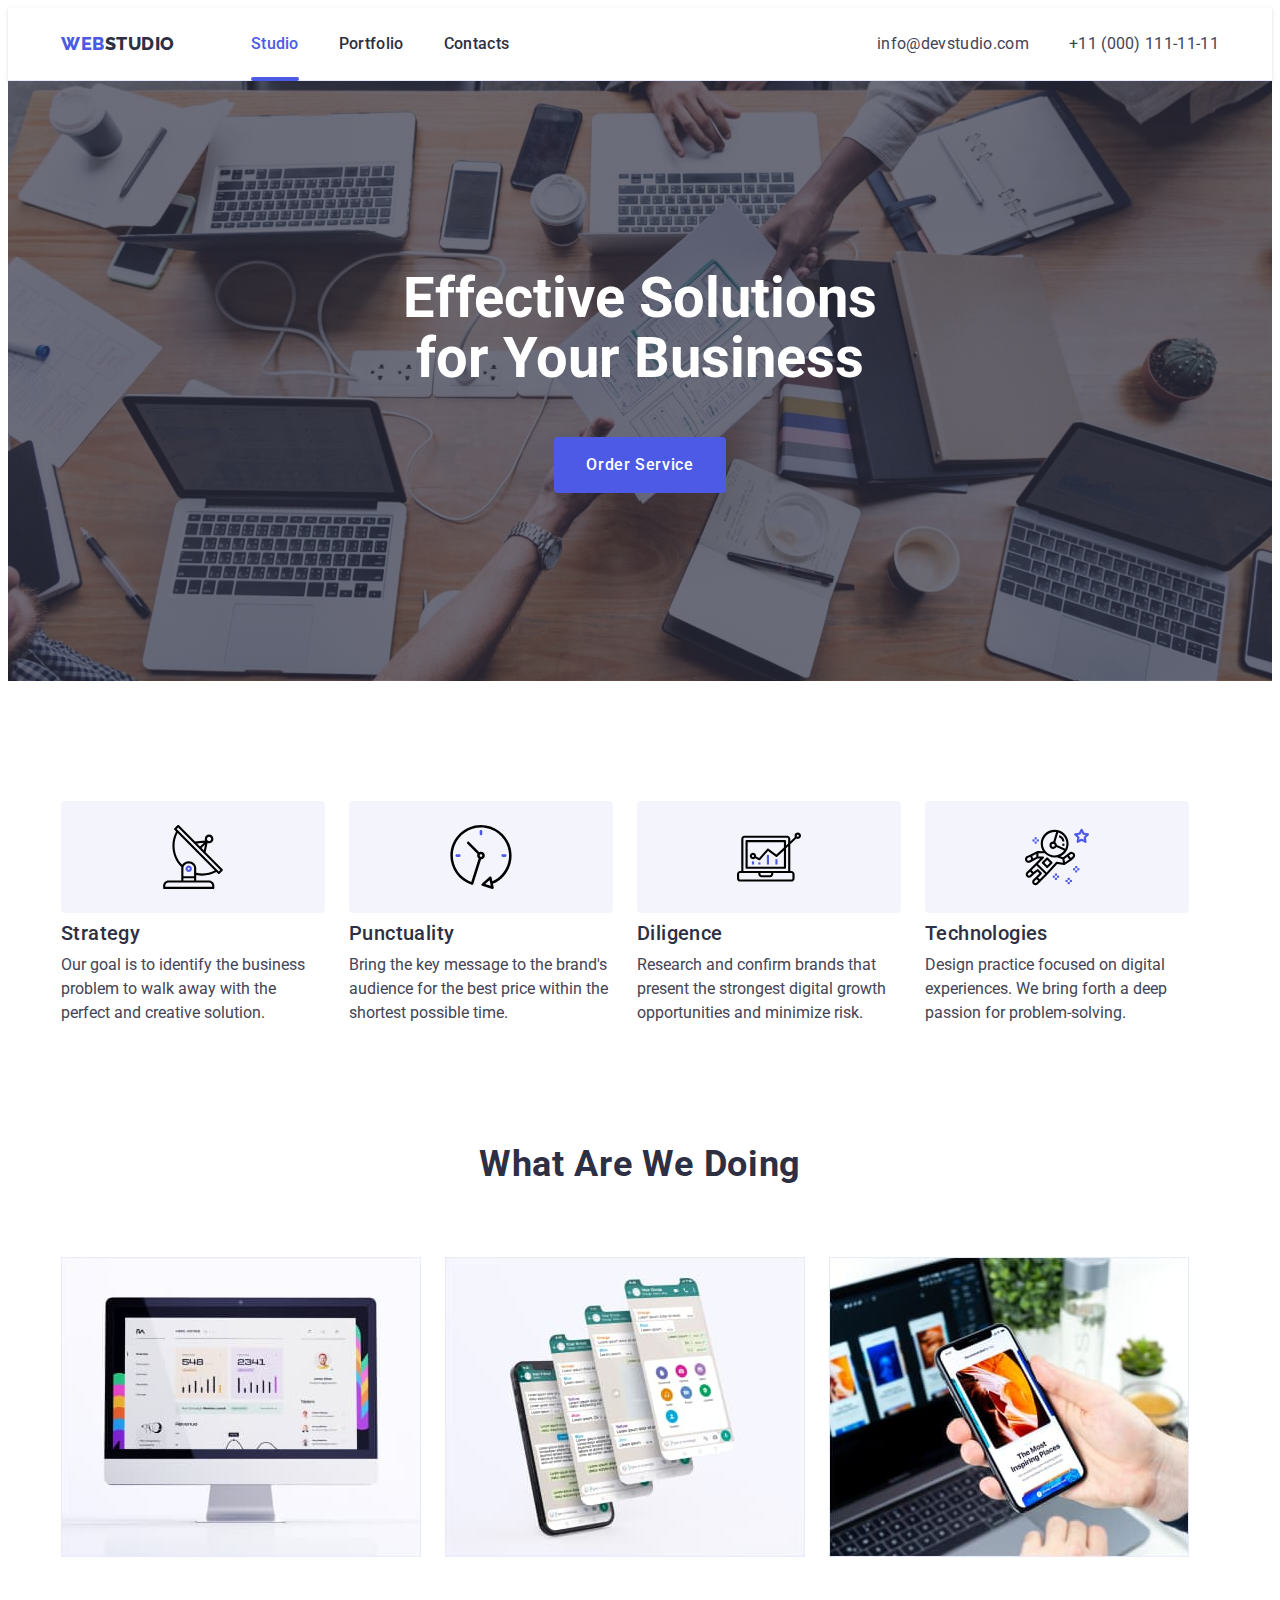
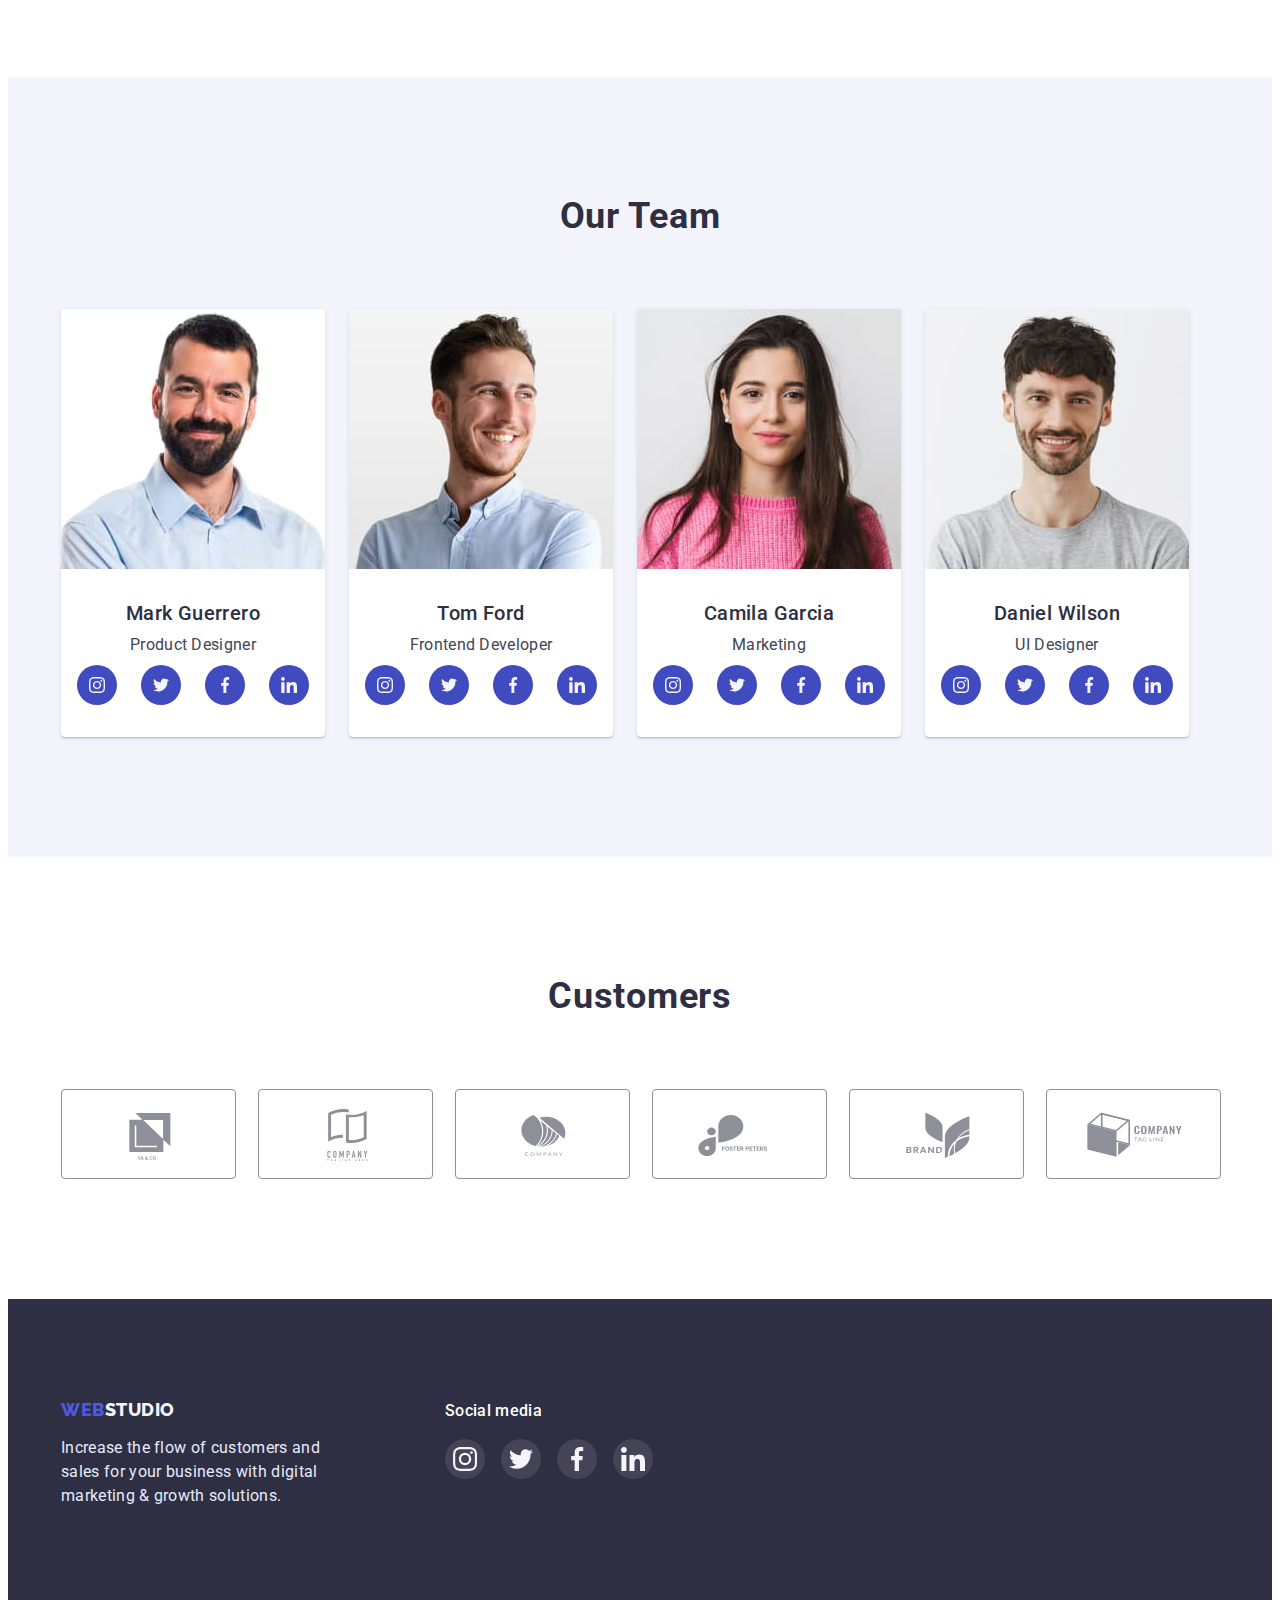
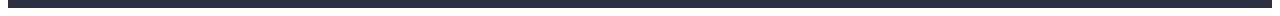
==== index.html @ 76c70bcf "Add files via upload" ====
<!DOCTYPE html>
<html lang="en">
  <head>
    <meta charset="UTF-8" />
    <meta http-equiv="X-UA-Compatible" content="IE=edge" />
    <meta name="viewport" content="width=device-width, initial-scale=1.0" />

    <!-- fonts -->

    <link href="https://fonts.googleapis.com" rel="preconnect" />
    <link href="https://fonts.gstatic.com" rel="preconnect" crossorigin />
    <link
      href="https://fonts.googleapis.com/css2?family=Raleway:wght@800&family=Roboto:wght@400;500;700;900&display=swap"
      rel="stylesheet"
    />

    <!-- reset -->

    <link
      href="https://cdnjs.cloudflare.com/ajax/libs/modern-normalize/1.1.0/modern-normalize.min.css"
      rel="stylesheet"
      integrity="sha512-wpPYUAdjBVSE4KJnH1VR1HeZfpl1ub8YT/NKx4PuQ5NmX2tKuGu6U/JRp5y+Y8XG2tV+wKQpNHVUX03MfMFn9Q=="
      crossorigin="anonymous"
      referrerpolicy="no-referrer"
    />

    <!-- styles -->

    <link href="./css/styles.css" rel="stylesheet" />
    <title>Webstudio</title>
  </head>

  <body>
    <header class="header">
      <div class="container">
        <!-- navigation -->
        <nav class="header-nav">
          <a class="logo link" href="./index.html"
            ><span class="logo-item">Web</span>Studio</a
          >
          <ul class="header-menu list">
            <li class="header-item">
              <a class="nav-link current link" href="./index.html">Studio</a>
            </li>
            <li class="header-item">
              <a class="nav-link link" href="./portfolio.html">Portfolio</a>
            </li>
            <li class="header-item">
              <a class="nav-link link" href="./portfolio.html">Contacts</a>
            </li>
          </ul>
        </nav>

        <!-- contacts -->
        <address>
          <ul class="header-address list">
            <li class="header-item">
              <a class="header-contacts link" href="mailto:info@devstudio.com"
                >info@devstudio.com</a
              >
            </li>
            <li class="header-item">
              <a class="header-contacts link" href="tel:+110001111111"
                >+11 (000) 111-11-11</a
              >
            </li>
          </ul>
        </address>
      </div>
    </header>

    <main>
      <!-- hero -->

      <section class="section hero">
        <div class="container">
          <h1 class="hero-title">Effective Solutions for Your Business</h1>
          <button class="hero-button" data-modal-open type="button">
            Order Service
          </button>
        </div>
      </section>

      <!-- advantages -->

      <section class="section">
        <div class="container">
          <h2 class="visually-hidden">advantages</h2>
          <ul class="list">
            <li class="column">
              <div class="adv-icon-box">
                <svg class="adv-icon">
                  <use href="./images/icons.svg#icon-antenna"></use>
                </svg>
              </div>
              <h3 class="section-subtitle">Strategy</h3>
              <p class="section-description">
                Our goal is to identify the business problem to walk away with
                the perfect and creative solution.
              </p>
            </li>
            <li class="column">
              <div class="adv-icon-box">
                <svg class="adv-icon">
                  <use href="./images/icons.svg#icon-clock"></use>
                </svg>
              </div>
              <h3 class="section-subtitle">Punctuality</h3>
              <p class="section-description">
                Bring the key message to the brand's audience for the best price
                within the shortest possible time.
              </p>
            </li>
            <li class="column">
              <div class="adv-icon-box">
                <svg class="adv-icon">
                  <use href="./images/icons.svg#icon-diagram"></use>
                </svg>
              </div>
              <h3 class="section-subtitle">Diligence</h3>
              <p class="section-description">
                Research and confirm brands that present the strongest digital
                growth opportunities and minimize risk.
              </p>
            </li>
            <li class="column">
              <div class="adv-icon-box">
                <svg class="adv-icon">
                  <use href="./images/icons.svg#icon-astronaut"></use>
                </svg>
              </div>
              <h3 class="section-subtitle">Technologies</h3>
              <p class="section-description">
                Design practice focused on digital experiences. We bring forth a
                deep passion for problem-solving.
              </p>
            </li>
          </ul>
        </div>
      </section>

      <!-- doing -->

      <section class="section">
        <div class="container">
          <h2 class="section-title">What are we doing</h2>
          <ul class="do-list list">
            <li>
              <img
                class="doing-images"
                src="./images/img1.jpg"
                alt="imac"
                width="360"
                height="300"
              />
            </li>
            <li>
              <img
                class="doing-images"
                src="./images/img2.jpg"
                alt="handy"
                width="360"
                height="300"
              />
            </li>
            <li>
              <img
                class="doing-images"
                src="./images/img3.jpg"
                alt="hand with handy"
                width="360"
                height="300"
              />
            </li>
          </ul>
        </div>
      </section>

      <!-- team -->

      <section class="section team">
        <div class="container team">
          <h2 class="section-title">Our Team</h2>
          <ul class="list">
            <li class="team-cards">
              <img
                src="./images/mark-guerrero.jpg"
                alt="Mark Guerrero"
                width="264"
                height="260"
              />
              <h3 class="section-subtitle">Mark Guerrero</h3>
              <p class="section-description">Product Designer</p>
              <ul class="socials-list">
                <li class="socials-item">
                  <a class="socials-link" href="#">
                    <svg class="socials-icon">
                      <use href="./images/icons.svg#icon-instagram"></use>
                    </svg>
                  </a>
                </li>
                <li class="socials-item">
                  <a class="socials-link" href="#">
                    <svg class="socials-icon">
                      <use href="./images/icons.svg#icon-twitter"></use>
                    </svg>
                  </a>
                </li>
                <li class="socials-item">
                  <a class="socials-link" href="#">
                    <svg class="socials-icon">
                      <use href="./images/icons.svg#icon-facebook"></use>
                    </svg>
                  </a>
                </li>
                <li class="socials-item">
                  <a class="socials-link" href="#">
                    <svg class="socials-icon">
                      <use href="./images/icons.svg#icon-linkedin"></use>
                    </svg>
                  </a>
                </li>
              </ul>
            </li>
            <li class="team-cards">
              <img
                src="./images/tom-ford.jpg"
                alt="Tom Ford"
                width="264"
                height="260"
              />
              <h3 class="section-subtitle">Tom Ford</h3>
              <p class="section-description">Frontend Developer</p>
              <ul class="socials-list">
                <li class="socials-item">
                  <a class="socials-link" href="#">
                    <svg class="socials-icon">
                      <use href="./images/icons.svg#icon-instagram"></use>
                    </svg>
                  </a>
                </li>
                <li class="socials-item">
                  <a class="socials-link" href="#">
                    <svg class="socials-icon">
                      <use href="./images/icons.svg#icon-twitter"></use>
                    </svg>
                  </a>
                </li>
                <li class="socials-item">
                  <a class="socials-link" href="#">
                    <svg class="socials-icon">
                      <use href="./images/icons.svg#icon-facebook"></use>
                    </svg>
                  </a>
                </li>
                <li class="socials-item">
                  <a class="socials-link" href="#">
                    <svg class="socials-icon">
                      <use href="./images/icons.svg#icon-linkedin"></use>
                    </svg>
                  </a>
                </li>
              </ul>
            </li>
            <li class="team-cards">
              <img
                src="./images/camila-garcia.jpg"
                alt="Camila Garcia"
                width="264"
                height="260"
              />
              <h3 class="section-subtitle">Camila Garcia</h3>
              <p class="section-description">Marketing</p>
              <ul class="socials-list">
                <li class="socials-item">
                  <a class="socials-link" href="#">
                    <svg class="socials-icon">
                      <use href="./images/icons.svg#icon-instagram"></use>
                    </svg>
                  </a>
                </li>
                <li class="socials-item">
                  <a class="socials-link" href="#">
                    <svg class="socials-icon">
                      <use href="./images/icons.svg#icon-twitter"></use>
                    </svg>
                  </a>
                </li>
                <li class="socials-item">
                  <a class="socials-link" href="#">
                    <svg class="socials-icon">
                      <use href="./images/icons.svg#icon-facebook"></use>
                    </svg>
                  </a>
                </li>
                <li class="socials-item">
                  <a class="socials-link" href="#">
                    <svg class="socials-icon">
                      <use href="./images/icons.svg#icon-linkedin"></use>
                    </svg>
                  </a>
                </li>
              </ul>
            </li>
            <li class="team-cards">
              <img
                src="./images/daniel-wilson.jpg"
                alt="Daniel Wilson"
                width="264"
                height="260"
              />
              <h3 class="section-subtitle">Daniel Wilson</h3>
              <p class="section-description">UI Designer</p>
              <ul class="socials-list">
                <li class="socials-item">
                  <a class="socials-link" href="#">
                    <svg class="socials-icon">
                      <use href="./images/icons.svg#icon-instagram"></use>
                    </svg>
                  </a>
                </li>
                <li class="socials-item">
                  <a class="socials-link" href="#">
                    <svg class="socials-icon">
                      <use href="./images/icons.svg#icon-twitter"></use>
                    </svg>
                  </a>
                </li>
                <li class="socials-item">
                  <a class="socials-link" href="#">
                    <svg class="socials-icon">
                      <use href="./images/icons.svg#icon-facebook"></use>
                    </svg>
                  </a>
                </li>
                <li class="socials-item">
                  <a class="socials-link" href="#">
                    <svg class="socials-icon">
                      <use href="./images/icons.svg#icon-linkedin"></use>
                    </svg>
                  </a>
                </li>
              </ul>
            </li>
          </ul>
        </div>
      </section>

      <!-- clients -->

      <section class="section">
        <div class="container">
          <h2 class="section-title">Customers</h2>
          <ul class="clients-list list">
            <li class="clients-item">
              <a class="clients-link" href="#">
                <svg class="clients-icon">
                  <use href="./images/icons.svg#icon-Logo1"></use>
                </svg>
              </a>
            </li>
            <li class="clients-item">
              <a class="clients-link" href="#">
                <svg class="clients-icon">
                  <use href="./images/icons.svg#icon-Logo2"></use>
                </svg>
              </a>
            </li>
            <li class="clients-item">
              <a class="clients-link" href="#">
                <svg class="clients-icon">
                  <use href="./images/icons.svg#icon-Logo3"></use>
                </svg>
              </a>
            </li>
            <li class="clients-item">
              <a class="clients-link" href="#">
                <svg class="clients-icon">
                  <use href="./images/icons.svg#icon-Logo4"></use>
                </svg>
              </a>
            </li>
            <li class="clients-item">
              <a class="clients-link" href="#">
                <svg class="clients-icon">
                  <use href="./images/icons.svg#icon-Logo5"></use>
                </svg>
              </a>
            </li>
            <li class="clients-item">
              <a class="clients-link" href="#">
                <svg class="clients-icon">
                  <use href="./images/icons.svg#icon-Logo6"></use>
                </svg>
              </a>
            </li>
          </ul>
        </div>
      </section>
    </main>

    <!-- footer -->

    <footer class="footer">
      <div class="container">
        <ul class="list socials-footer">
          <li>
            <a class="footer-logo link" href="./index.html"
              ><span class="logo-item">Web</span>Studio</a
            >
            <p class="footer-text">
              Increase the flow of customers and sales for your business with
              digital marketing &#38; growth solutions.
            </p>
          </li>
          <li>
            <h3 class="footer-socials-title">Social media</h3>
            <ul class="footer-socials-list">
              <li class="socials-item">
                <a class="footer-socials-link" href="#">
                  <svg class="footer-socials-icon">
                    <use href="./images/icons.svg#icon-instagram"></use>
                  </svg>
                </a>
              </li>
              <li class="socials-item">
                <a class="footer-socials-link" href="#">
                  <svg class="footer-socials-icon">
                    <use href="./images/icons.svg#icon-twitter"></use>
                  </svg>
                </a>
              </li>
              <li class="socials-item">
                <a class="footer-socials-link" href="#">
                  <svg class="footer-socials-icon">
                    <use href="./images/icons.svg#icon-facebook"></use>
                  </svg>
                </a>
              </li>
              <li class="socials-item">
                <a class="footer-socials-link" href="#">
                  <svg class="footer-socials-icon">
                    <use href="./images/icons.svg#icon-linkedin"></use>
                  </svg>
                </a>
              </li>
            </ul>
          </li>
        </ul>
      </div>
    </footer>

    <!-- modal -->
    <div class="backdrop is-hidden" data-modal>
      <div class="modal">
        <button class="modal-close" data-modal-close type="button">
          <svg height="8" width="8">
            <use href="./images/icons.svg#icon-close"></use>
          </svg>
        </button>
      </div>
    </div>

    <script src="./js/modal.js"></script>
  </body>
</html>
---- css/styles.css ----
:root {
  --color-brand: #4d5ae5;
  --color-pressed: #404bbf;
  --color-primary: #2e2f42;
  --color-success: #31d0aa;
  --color-bodytext: #434455;
  --color-helpertext: #8e8f99;
  --color-accent: #e7e9fc;
  --color-lightmode: #f4f4fd;
  --color-body-bckg: #ffffff;
  --main-font: "Roboto";
  --secondary-font: "Raleway";
}

body {
  font-family: var(--main-font);
  font-size: 16px;
  line-height: 1.5;
  color: var(--color-bodytext);
  background-color: var(--color-body-bckg);
}

p,
h1,
h2,
h3,
h4,
h5,
h6 {
  margin-top: 0px;
}

img {
  display: block;
  height: auto;
  max-width: 100%;
}

.list {
  list-style-type: none;
  margin-top: 0;
  margin-bottom: 0;
  padding: 0;
}

.link {
  text-decoration: none;
}

/* components */

.container {
  width: 100%;
  max-width: 1158px;
  margin: 0 auto;
  padding: 0 15px;
}

/* utils */

.visually-hidden {
  position: absolute;
  width: 1px;
  height: 1px;
  margin: -1px;
  border: 0;
  padding: 0;

  white-space: nowrap;
  clip-path: inset(100%);
  clip: rect(0 0 0 0);
  overflow: hidden;
}

/* section */

.section {
  padding-top: 120px;
  padding-bottom: 120px;
}

.section:nth-of-type(3) {
  padding-top: 0px;
}

.section-title {
  text-align: center;
  font-size: 36px;
  line-height: 1.11;
  letter-spacing: 0.02em;
  text-transform: capitalize;
  color: var(--color-primary);
  margin-bottom: 72px;
}

.section-subtitle {
  text-align: center;
  font-weight: 500;
  font-size: 20px;
  line-height: 1.2;
  letter-spacing: 0.02em;
  color: var(--color-primary);
  margin-bottom: 8px;
}

.section-description {
  text-align: center;
  letter-spacing: 0.02em;
  margin-bottom: 0;
}

.section .list {
  display: flex;
  row-gap: 48px;
  column-gap: 24px;
}

/* header */

.logo {
  font-family: var(--secondary-font);
  font-weight: 800;
  font-size: 18px;
  line-height: 1.17;
  letter-spacing: 0.03em;
  text-transform: uppercase;
  color: var(--color-primary);
  margin-right: 76px;
  display: block;
}

.logo-item {
  color: var(--color-brand);
}
.header {
  border-bottom: 1px solid #e7e9fc;
  padding-top: 24px;
  padding-bottom: 24px;
  box-shadow: 0px 2px 1px rgba(46, 47, 66, 0.08),
    0px 1px 1px rgba(46, 47, 66, 0.16), 0px 1px 6px rgba(46, 47, 66, 0.08);
}

.header .container {
  display: flex;
  align-items: center;
}

.header-item {
  margin-right: 40px;
}
.header-item:last-child {
  margin-right: 0;
}
.header-item:first-child {
  margin-left: 0;
}

/* navigation */

.header-nav {
  display: flex;
  align-items: center;
  flex-grow: 1;
}

.header-menu {
  display: flex;
  margin-bottom: 0;
}

.nav-link {
  position: relative;
  display: flex;
  color: var(--color-primary);
  font-weight: 500;
  letter-spacing: 0.02em;
  transition-property: color;
  transition-duration: 250ms;
  transition-timing-function: cubic-bezier(0.4, 0, 0.2, 1);
}

.nav-link.current {
  color: var(--color-brand);
}

.nav-link.current::after {
  position: absolute;
  width: 100%;
  height: 4px;
  content: " ";
  background-color: currentColor;
  border-radius: 2px;
  bottom: -104%;
  left: 0;
}

.nav-link:hover {
  color: var(--color-pressed);
}

/* contacts */

.header-address {
  display: flex;
  margin-bottom: 0;
}

.header-contacts {
  font-style: normal;
  color: var(--color-bodytext);
  letter-spacing: 0.02em;
  transition-property: color;
  transition-duration: 250ms;
  transition-timing-function: cubic-bezier(0.4, 0, 0.2, 1);
}

.header-contacts:hover {
  color: var(--color-pressed);
}

/* hero */

.hero .container {
  text-align: center;
}

.hero {
  background-color: var(--color-primary);
  padding-top: 188px;
  padding-bottom: 188px;
  text-align: center;
  background-image: linear-gradient(
      rgba(46, 47, 66, 0.7),
      rgba(46, 47, 66, 0.7)
    ),
    url(../images/hero-bg.jpg);
  background-repeat: no-repeat;
  background-position: center;
  object-fit: contain;
  max-width: 1440px;
  margin: 0 auto;
}

.hero-title {
  max-width: 494px;
  display: block;
  font-size: 56px;
  line-height: 1.07;
  letter-spacing: normal;
  color: var(--color-body-bckg);
  margin-bottom: 48px;
  text-align: center;
  margin-left: auto;
  margin-right: auto;
}

.hero-button {
  display: inline-block;
  font-family: inherit;
  font-weight: 500;
  font-size: 16px;
  line-height: 1.5;
  letter-spacing: 0.04em;
  background: var(--color-brand);
  color: var(--color-body-bckg);
  box-shadow: 0px 4px 4px var(--box-shadow-color);
  border: 0;
  border-color: transparent;
  border-radius: 4px;
  padding: 16px 32px;
  text-align: center;
  cursor: pointer;
  transition-property: background-color;
  transition-duration: 250ms;
  transition-timing-function: cubic-bezier(0.4, 0, 0.2, 1);
}

.hero-button:hover,
.hero-button:focus {
  background: var(--color-pressed);
}

/* advantages */

.adv-icon-box {
  display: flex;
  align-items: center;
  justify-content: center;
  width: 264px;
  height: 112px;
  border-radius: 4px;
  background-color: var(--color-lightmode);
  margin-bottom: 8px;
}

.adv-icon {
  width: 64px;
  height: 64px;
}

.column {
  width: 264px;
}

.column .section-subtitle {
  text-align: left;
}

.column .section-description {
  text-align: left;
  margin-bottom: 0;
  letter-spacing: normal;
}
/* team */

.team {
  background-color: var(--color-lightmode);
}

.team-cards {
  background-color: var(--color-body-bckg);
  box-shadow: 0px 1px 6px rgba(46, 47, 66, 0.08),
    0px 1px 1px rgba(46, 47, 66, 0.16), 0px 2px 1px rgba(46, 47, 66, 0.08);
  border-radius: 0px 0px 4px 4px;
  padding-bottom: 32px;
}

.team-cards > img {
  margin-bottom: 32px;
}
.team-cards > p {
  margin-bottom: 0;
}

.team-profession {
  letter-spacing: 0.02em;
}

/* footer */

.footer {
  background: var(--color-primary);
  padding-top: 100px;
  padding-bottom: 100px;
}

.container .footer {
  margin-left: 0;
}

.socials-footer {
  display: flex;
  flex-wrap: wrap;
  gap: 120px;
}

.footer-logo {
  display: block;
  font-family: var(--secondary-font);
  font-weight: 800;
  font-size: 18px;
  line-height: 1.17;
  text-decoration: none;
  color: var(--color-lightmode);
  text-transform: uppercase;
  letter-spacing: 0.03em;
  margin-bottom: 16px;
}

.footer-text {
  display: block;
  color: var(--color-accent);
  letter-spacing: 0.02em;
  width: 264px;
  margin: 0;
}

.footer-socials-title {
  font-weight: 500;
  font-size: 16px;
  letter-spacing: 0.02em;
  color: var(--color-body-bckg);
}

.footer-socials-list {
  display: flex;
  justify-content: center;
  gap: 16px;
  list-style-type: none;
  margin-bottom: 0;
  padding-left: 0;
}

.footer-socials-link {
  background-color: rgba(255, 255, 255, 0.1);
  fill: var(--color-lightmode);
  display: flex;
  align-items: center;
  justify-content: center;
  height: 100%;
  width: 100%;
  border-radius: 50%;
  transition-property: background-color;
  transition-duration: 250ms;
  transition-timing-function: cubic-bezier(0.4, 0, 0.2, 1);
}

.footer-socials-link:focus,
.footer-socials-link:hover {
  background-color: var(--color-success);
}

.footer-socials-icon {
  height: 24px;
  width: 24px;
}

/* portfolio page */

/* filter */

.filter {
  padding-top: 96px;
}
.filter-list {
  justify-content: center;
  margin-bottom: 72px;
}

.filter-buttons {
  color: var(--color-brand);
  cursor: pointer;
  border-radius: 4px;
  background: var(--color-accent);
  font-family: var(--main-font);
  font-weight: 500;
  font-size: 16px;
  line-height: 1.5;
  align-items: center;
  letter-spacing: 0.04em;
  border-radius: 4px;
  border: 1px solid var(--accent-color);
  padding: 12px 24px;
  transition-property: background-color, color, box-shadow;
  transition-duration: 250ms;
  transition-timing-function: cubic-bezier(0.4, 0, 0.2, 1);
}

.filter-buttons:hover,
.filter-buttons:focus {
  background-color: var(--color-pressed);
  color: var(--color-body-bckg);
  box-shadow: 0px 3px 1px rgba(0, 0, 0, 0.1), 0px 2px 1px rgba(0, 0, 0, 0.08),
    0px 2px 2px rgba(0, 0, 0, 0.12);
}

/* portfolio-net */

.section .list .portfolio-list {
  row-gap: 24px;
  column-gap: 48px;
}

.portfolio-list {
  flex-wrap: wrap;
}
.portfolio-link {
  display: block;
  text-decoration: none;
  transition-property: box-shadow;
  transition-duration: 250ms;
  transition-timing-function: cubic-bezier(0.4, 0, 0.2, 1);
}

.portfolio-link:hover,
.portfolio-link:focus {
  box-shadow: 0px 1px 6px rgba(46, 47, 66, 0.08),
    0px 1px 1px rgba(46, 47, 66, 0.16), 0px 2px 1px rgba(46, 47, 66, 0.08);
}

.portfolio-card {
  flex-direction: column;
  border-left: 1px solid #e7e9fc;
  border-right: 1px solid #e7e9fc;
  border-bottom: 1px solid #e7e9fc;
  padding-top: 32px;
  padding-bottom: 32px;
  padding-left: 16px;
  text-decoration: none;
}

.pf-subtitle {
  display: flex;
  flex-direction: column;
  align-items: start;
}

.pf-dskr {
  display: flex;
  align-items: start;
  color: var(--color-bodytext);
}

.portfolio-item {
  flex-basis: calc((100% - 48px) / 3);
}

.portfolio-image {
  position: relative;
  overflow: hidden;
}

.portfolio-link:hover .portfolio-info,
.portfolio-link:focus .portfolio-info {
  transform: translateY(0);
}

.portfolio-info {
  padding-left: 32px;
  padding-right: 32px;
  padding-top: 40px;
  position: absolute;
  text-align: left;
  top: 0;
  left: 0;
  color: var(--color-lightmode);
  background-color: var(--color-brand);
  width: 100%;
  height: 100%;
  transition-property: transform;
  transform: translateY(100%);
  transition-duration: 250ms;
  transition-timing-function: cubic-bezier(0.4, 0, 0.2, 1);
  background-blend-mode: soft-light;
  mix-blend-mode: normal;
}

/* socials */

.socials-list {
  justify-content: center;
  margin-top: 8px;
  gap: 24px;
  list-style-type: none;
  margin-bottom: 0;
  padding-left: 0;
  display: flex;
}

.socials-item {
  height: 40px;
  width: 40px;
}

.socials-link {
  background-color: var(--color-pressed);
  fill: var(--color-lightmode);
  display: flex;
  align-items: center;
  justify-content: center;
  height: 100%;
  width: 100%;
  border-radius: 50%;
  transition-property: background-color;
  transition-duration: 250ms;
  transition-timing-function: cubic-bezier(0.4, 0, 0.2, 1);
}

.socials-link:focus,
.socials-link:hover {
  background-color: var(--color-brand);
}

.socials-icon {
  height: 16px;
  width: 16px;
}

/* clients */

.clients-list {
  justify-content: center;
}

.clients-item {
  flex-basis: calc((100% - 24px * 5) / 6);
}

.clients-link {
  display: flex;
  height: 88px;
  width: 100%;
  align-items: center;
  justify-content: center;
  border: 1px solid var(--color-helpertext);
  border-radius: 4px;
  fill: var(--color-helpertext);
  transition-property: border-color, fill;
  transition-duration: 250ms;
  transition-timing-function: cubic-bezier(0.4, 0, 0.2, 1);
}

.clients-link:hover,
.clients-link:focus {
  border-color: var(--color-pressed);
  fill: var(--color-pressed);
}

.clients-icon {
  width: 104px;
  height: 56px;
}

/* modal */

.backdrop {
  display: flex;
  justify-content: center;
  align-items: center;
  position: fixed;
  top: 0;
  left: 0;
  width: 100%;
  height: 100%;
  padding: 24px 0;
  background-color: rgba(46, 47, 66, 0.4);
  transition-property: transform;
  transition: opacity 500ms cubic-bezier(0.4, 0, 0.2, 1),
    visibility 500ms cubic-bezier(0.4, 0, 0.2, 1);
}
.backdrop.is-hidden {
  opacity: 0;
  visibility: hidden;
  pointer-events: none;
}

.modal {
  position: relative;
  width: 100%;
  height: 100%;
  max-width: 408px;
  max-height: 576px;
  background-color: #fcfcfc;
  box-shadow: 0px 1px 1px rgba(0, 0, 0, 0.14), 0px 1px 3px rgba(0, 0, 0, 0.12),
    0px 2px 1px rgba(0, 0, 0, 0.2);
  border-radius: 4px;
  transition-property: transform;
  transition-duration: 250ms;
  transition-timing-function: ease-out;
}

.backdrop.is-hidden .modal {
  transform: scale(0);
}

.modal-close {
  position: absolute;
  cursor: pointer;
  right: 24px;
  top: 24px;
  height: 24px;
  width: 24px;
  background-color: var(--color-accent);
  border-radius: 50%;
  border: 1px solid rgba(0, 0, 0, 0.1);
  fill: black;
  transition-duration: 250ms;
  transition-timing-function: cubic-bezier(0.4, 0, 0.2, 1);
}

.modal-close:hover,
.modal-close:focus {
  fill: var(--color-body-bckg);
  background-color: var(--color-pressed);
}
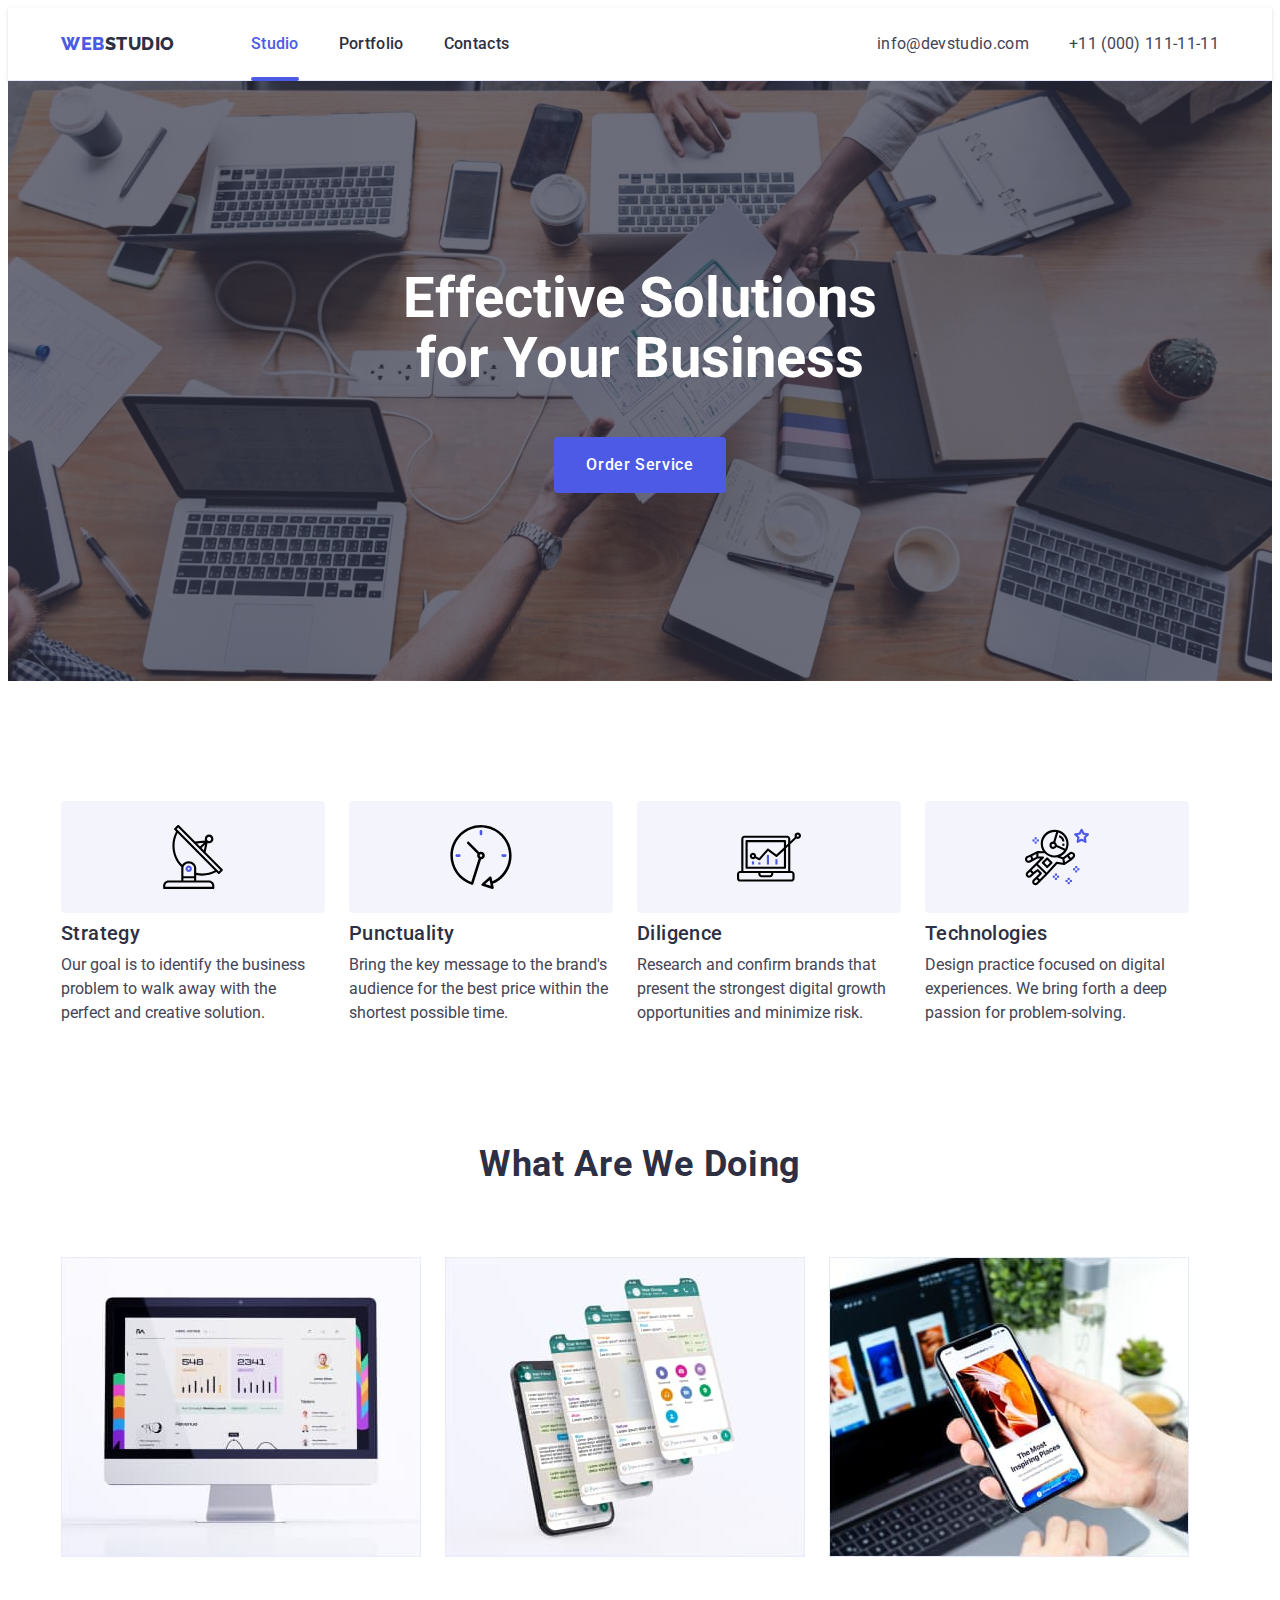
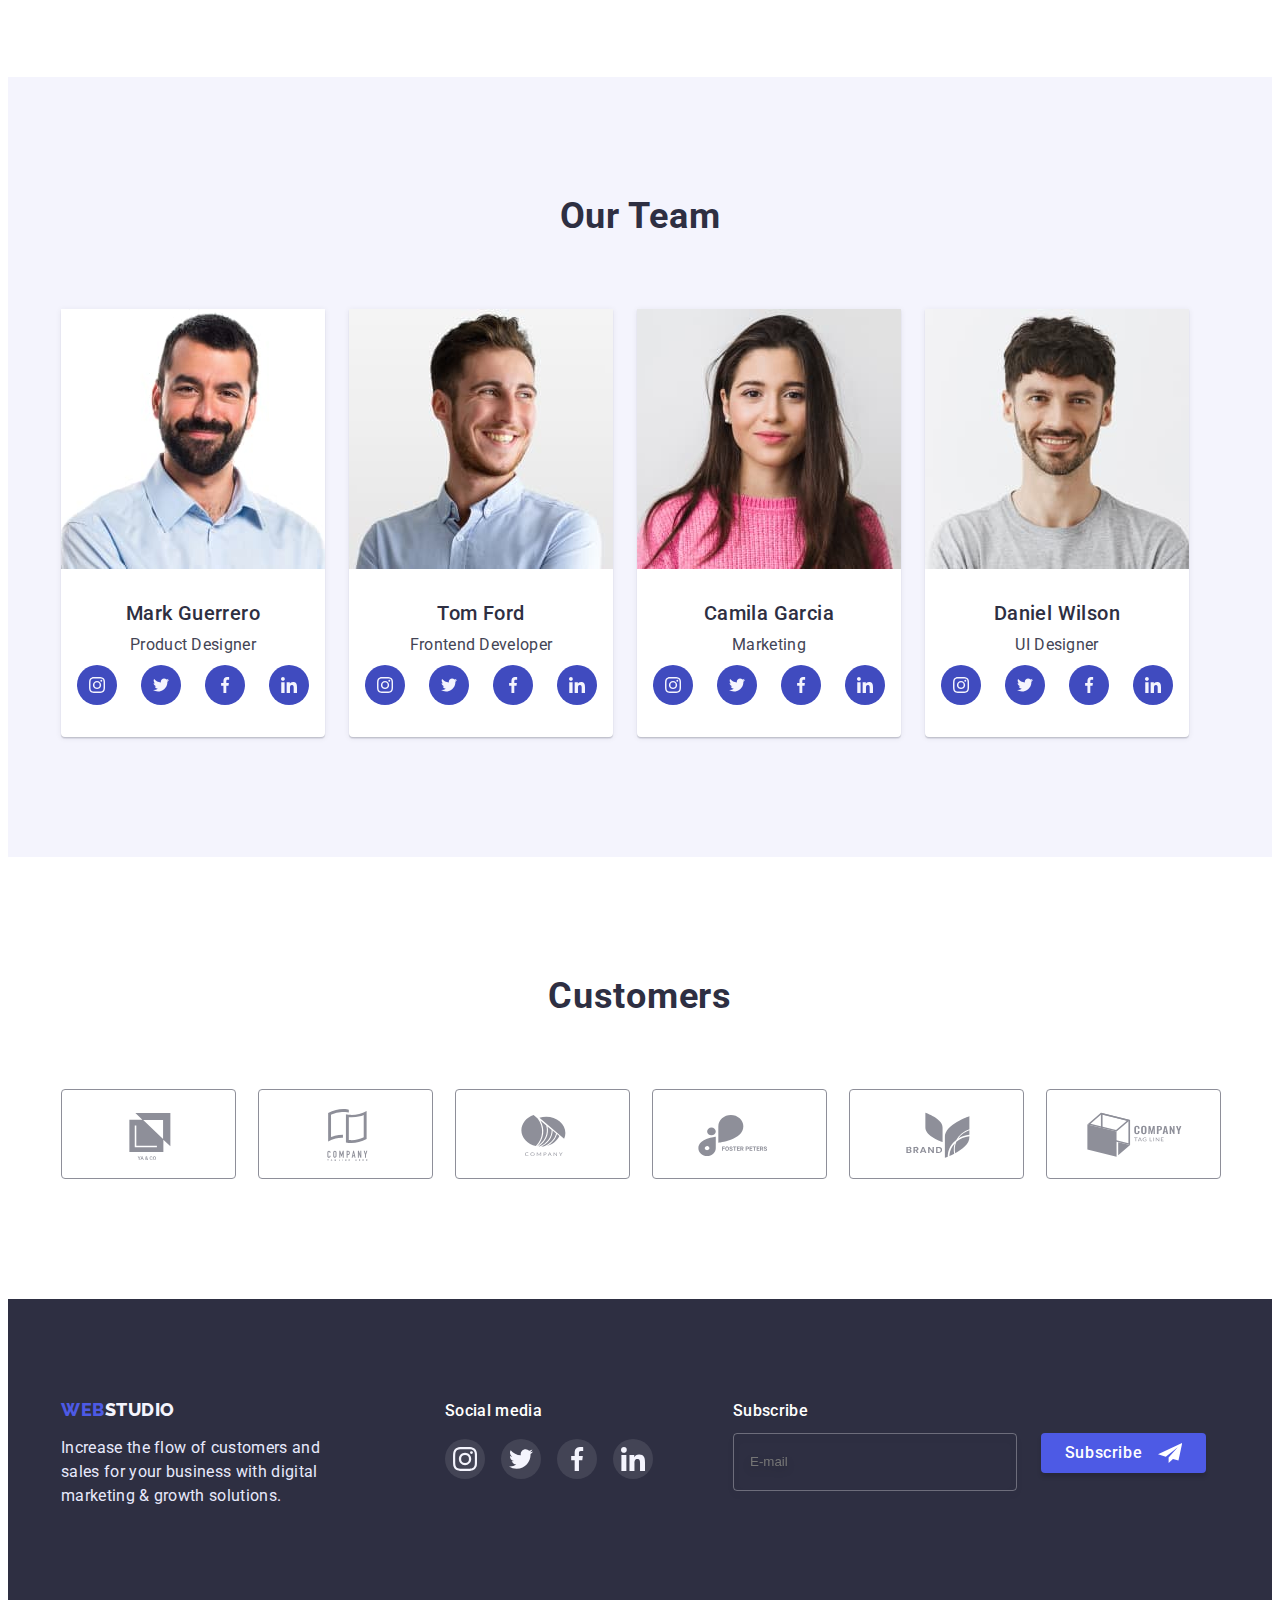
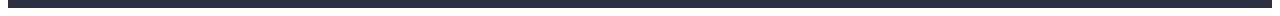
==== commit 8692c0de: "test push" ====
--- a/index.html
+++ b/index.html
@@ -404,7 +404,7 @@
     <footer class="footer">
       <div class="container">
         <ul class="list socials-footer">
-          <li>
+          <li class="footer-item">
             <a class="footer-logo link" href="./index.html"
               ><span class="logo-item">Web</span>Studio</a
             >
@@ -413,7 +413,7 @@
               digital marketing &#38; growth solutions.
             </p>
           </li>
-          <li>
+          <li class="footer-socials-item">
             <h3 class="footer-socials-title">Social media</h3>
             <ul class="footer-socials-list">
               <li class="socials-item">
@@ -426,7 +426,7 @@
               <li class="socials-item">
                 <a class="footer-socials-link" href="#">
                   <svg class="footer-socials-icon">
-                    <use href="./images/icons.svg#icon-twitter"></use>
+                    <use se href="./images/icons.svg#icon-twitter"></use>
                   </svg>
                 </a>
               </li>
@@ -446,6 +446,38 @@
               </li>
             </ul>
           </li>
+
+
+            <form class="footer-form" id="footer-form">
+              <div class="footer-form-item">
+                <label class="footer-socials-title" for="footer-user-email"
+                  >Subscribe</label
+                >
+
+                <input
+                  class="footer-user-email"
+                  id="footer-user-email"
+                  type="email"
+                  placeholder="E-mail"
+                  name="footer-user-email"
+                  
+                />
+              </div>
+
+              <div class="footer-submit">
+                <button
+                  class="footer-submit-button"
+                  type="submit"
+                  form="footer-form"
+                >
+                  Subscribe      
+                    <svg class="footer-button-icon">
+                      <use se href="./images/icons.svg#icon-send"></use>
+                    </svg>
+                </button>
+              </div>
+            </form>
+
         </ul>
       </div>
     </footer>
@@ -458,6 +490,65 @@
             <use href="./images/icons.svg#icon-close"></use>
           </svg>
         </button>
+        <h2 class="form-title">
+          Leave your contacts and we will call you back
+        </h2>
+        <form name="contact-form" autocomplete="on" novalidate>
+          <div class="form-item">
+            <label class="form-row-name" for="user-name">Name</label>
+            <input
+              class="form-row"
+              id="user-name"
+              type="text"
+              name="user-name"
+            />
+            <svg class="form-row-icon">
+              <use href="./images/icons.svg#icon-name"></use>
+            </svg>
+          </div>
+          <div class="form-item">
+            <label class="form-row-name" for="user-phone">Phone</label>
+            <input
+              class="form-row"
+              id="user-phone"
+              type="tel"
+              name="user-phone"
+            />
+            <svg class="form-row-icon">
+              <use href="./images/icons.svg#icon-phone"></use>
+            </svg>
+          </div>
+          <div class="form-item">
+            <label class="form-row-name" for="user-email">E-mail</label>
+            <input
+              class="form-row"
+              id="user-email"
+              type="email"
+              name="user-email"
+            />
+            <svg class="form-row-icon">
+              <use href="./images/icons.svg#icon-email"></use>
+            </svg>
+          </div>
+          <label class="form-row-name" for="user-comment">Comment</label>
+          <textarea
+            class="form-user-comment"
+            name="user-comment"
+            id="user-comment"
+            placeholder="Text input"
+          ></textarea>
+          
+          <div class="user-agreement">
+            <input class="checkbox-input visually-hidden" type="checkbox" name="user-agreement"  />
+            <label class="form-checkbox-text" for="checkbox">
+              I accept the terms and conditions of the
+              <a href="#">Privacy Policy</a>
+            </label>
+          </div>
+          <button class="form-button" data-modal-open type="submit">
+            Send
+          </button>
+        </form>
       </div>
     </div>
 
--- a/css/styles.css
+++ b/css/styles.css
@@ -350,8 +350,13 @@
 
 .socials-footer {
   display: flex;
-  flex-wrap: wrap;
-  gap: 120px;
+}
+.footer-item {
+  margin-right: 120px;
+}
+
+.footer-socials-item {
+  margin-right: 80px;
 }
 
 .footer-logo {
@@ -639,7 +644,7 @@
   width: 100%;
   height: 100%;
   max-width: 408px;
-  max-height: 576px;
+  max-height: 584px;
   background-color: #fcfcfc;
   box-shadow: 0px 1px 1px rgba(0, 0, 0, 0.14), 0px 1px 3px rgba(0, 0, 0, 0.12),
     0px 2px 1px rgba(0, 0, 0, 0.2);
@@ -647,6 +652,7 @@
   transition-property: transform;
   transition-duration: 250ms;
   transition-timing-function: ease-out;
+  padding: 72px 24px 24px;
 }
 
 .backdrop.is-hidden .modal {
@@ -673,3 +679,221 @@
   fill: var(--color-body-bckg);
   background-color: var(--color-pressed);
 }
+
+.form-user-comment::placeholder {
+  font-size: 12px;
+  line-height: 1.33;
+  letter-spacing: 0.04em;
+  color: rgba(117, 117, 117, 0.5);
+}
+
+.form-item {
+  position: relative;
+  margin-bottom: 8px;
+}
+
+.form-row {
+  width: 100%;
+  height: 40px;
+  padding-left: 38px;
+  border: 1px solid rgba(33, 33, 33, 0.2);
+  border-radius: 4px;
+
+  transition-property: border-color;
+  transition-duration: 250ms;
+  transition-timing-function: cubic-bezier(0.4, 0, 0.2, 1);
+}
+
+.form-row:focus,
+.form-row:active {
+  outline: none;
+  border-color: var(--color-brand);
+}
+.form-item input:focus + svg {
+  fill: var(--color-brand);
+}
+
+.form-row-name {
+  display: block;
+  font-size: 12px;
+  line-height: 1.33;
+  letter-spacing: 0.04em;
+  color: var(--color-helpertext);
+  margin-bottom: 4px;
+}
+
+.form-row-icon {
+  position: absolute;
+  top: 65%;
+  left: 16px;
+  transform: translateY(-50%);
+  fill: inherit;
+  height: 12px;
+  width: 12px;
+}
+
+.form-title {
+  font-size: 16px;
+  font-weight: 500;
+  line-height: 1.2;
+  text-align: center;
+  letter-spacing: 0.02em;
+  color: var(--color-primary);
+}
+
+.form-user-comment {
+  resize: none;
+  width: 100%;
+  height: 120px;
+  margin-bottom: 16px;
+  border: 1px solid #4d5ae5;
+  border-radius: 4px;
+  border: 1px solid rgba(33, 33, 33, 0.2);
+  border-radius: 4px;
+}
+
+.form-user-comment:focus,
+.form-user-comment:active {
+  outline: none;
+  border-color: var(--color-brand);
+}
+
+.user-agreement {
+  display: flex;
+  text-align: center;
+  height: 16px;
+  margin-bottom: 24px;
+}
+
+.checkbox-input {
+  height: 16px;
+  width: 16px;
+  margin-right: 8px;
+  border: 1.25px solid var(--color-primary);
+  border-radius: 2px;
+}
+
+.checkbox:checked, .checkbox:focus {
+  background-color: var(--color-brand);
+  border-color: var(--color-brand);
+}
+
+
+.form-checkbox-text {
+  font-weight: 400;
+  font-size: 12px;
+  line-height: 1.33;
+  letter-spacing: 0.04em;
+  color: #757575;
+}
+
+.form-checkbox-text::before {
+  content: "";
+  height: 16px;
+  width: 16px;
+  margin-right: 8px;
+  border: 1.25px solid var(--color-primary);
+  border-radius: 2px;
+}
+
+.form-button {
+  margin: 0 auto;
+  height: 56px;
+  width: 169px;
+  display: block;
+
+  font-family: inherit;
+  font-weight: 500;
+  font-size: 16px;
+  line-height: 1.5;
+  letter-spacing: 0.04em;
+  background: var(--color-brand);
+  color: var(--color-body-bckg);
+  box-shadow: 0px 4px 4px rgba(0, 0, 0, 0.15);
+  border: 0;
+  border-color: transparent;
+  border-radius: 4px;
+  padding: 16px 32px;
+
+  text-align: center;
+  cursor: pointer;
+  transition-property: background-color;
+  transition-duration: 250ms;
+  transition-timing-function: cubic-bezier(0.4, 0, 0.2, 1);
+}
+
+.footer-user-email {
+  background-color: transparent;
+  width: 264px;
+  height: 40px;
+  border: 1px solid rgba(255, 255, 255, 0.3);
+  color: var(--color-body-bckg);
+  filter: drop-shadow(0px 4px 4px rgba(0, 0, 0, 0.15));
+  border-radius: 4px;
+  padding-left: 16px;
+  padding-top: 8px;
+  padding-bottom: 8px;
+}
+
+.footer-user-email:focus,
+.footer-user-email:active {
+  outline: none;
+  border-color: var(--color-brand);
+}
+
+.form-user-email::placeholder {
+  font-size: 12px;
+  line-height: 2;
+  letter-spacing: 0.04em;
+  color: rgba(255, 255, 255, 0.6);
+}
+
+.footer-submit-button {
+  display: flex;
+  gap: 16px;
+  justify-content: center;
+  align-items: center;
+
+  height: 40px;
+  width: 165px;
+  font-family: inherit;
+  font-weight: 500;
+  font-size: 16px;
+  line-height: 1.5;
+  letter-spacing: 0.04em;
+  background: var(--color-brand);
+  color: var(--color-body-bckg);
+  box-shadow: 0px 4px 4px rgba(0, 0, 0, 0.15);
+  border: 0;
+  border-color: transparent;
+  border-radius: 4px;
+
+  text-align: center;
+  cursor: pointer;
+  transition-property: background-color;
+  transition-duration: 250ms;
+  transition-timing-function: cubic-bezier(0.4, 0, 0.2, 1);
+}
+
+.footer-submit {
+  display: flex;
+  justify-content: center;
+  align-items: center;
+}
+
+.footer-form {
+  display: flex;
+  gap: 24px;
+}
+
+.footer-button-icon {
+  height: 24px;
+  width: 24px;
+  fill: var(--color-body-bckg);
+}
+
+.footer-form-item {
+  display: flex;
+  flex-direction: column;
+  gap: 10px;
+}
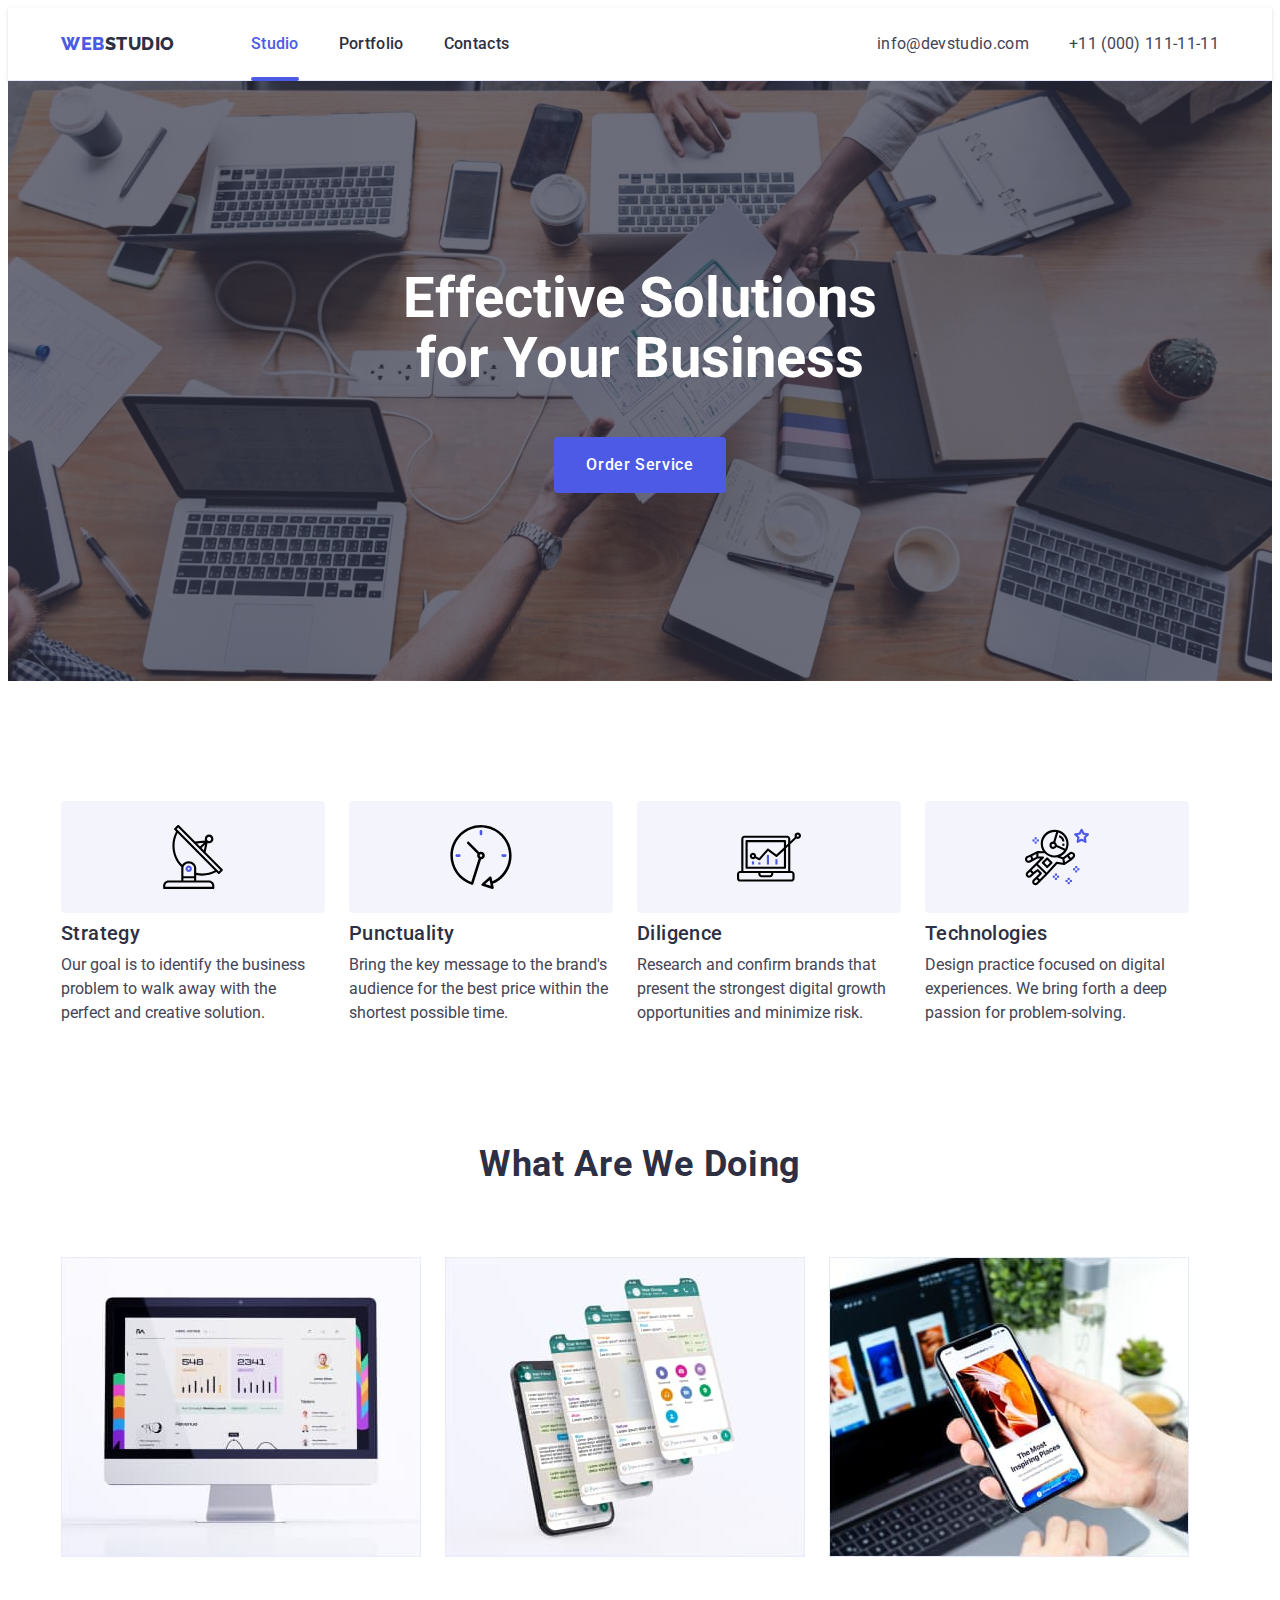
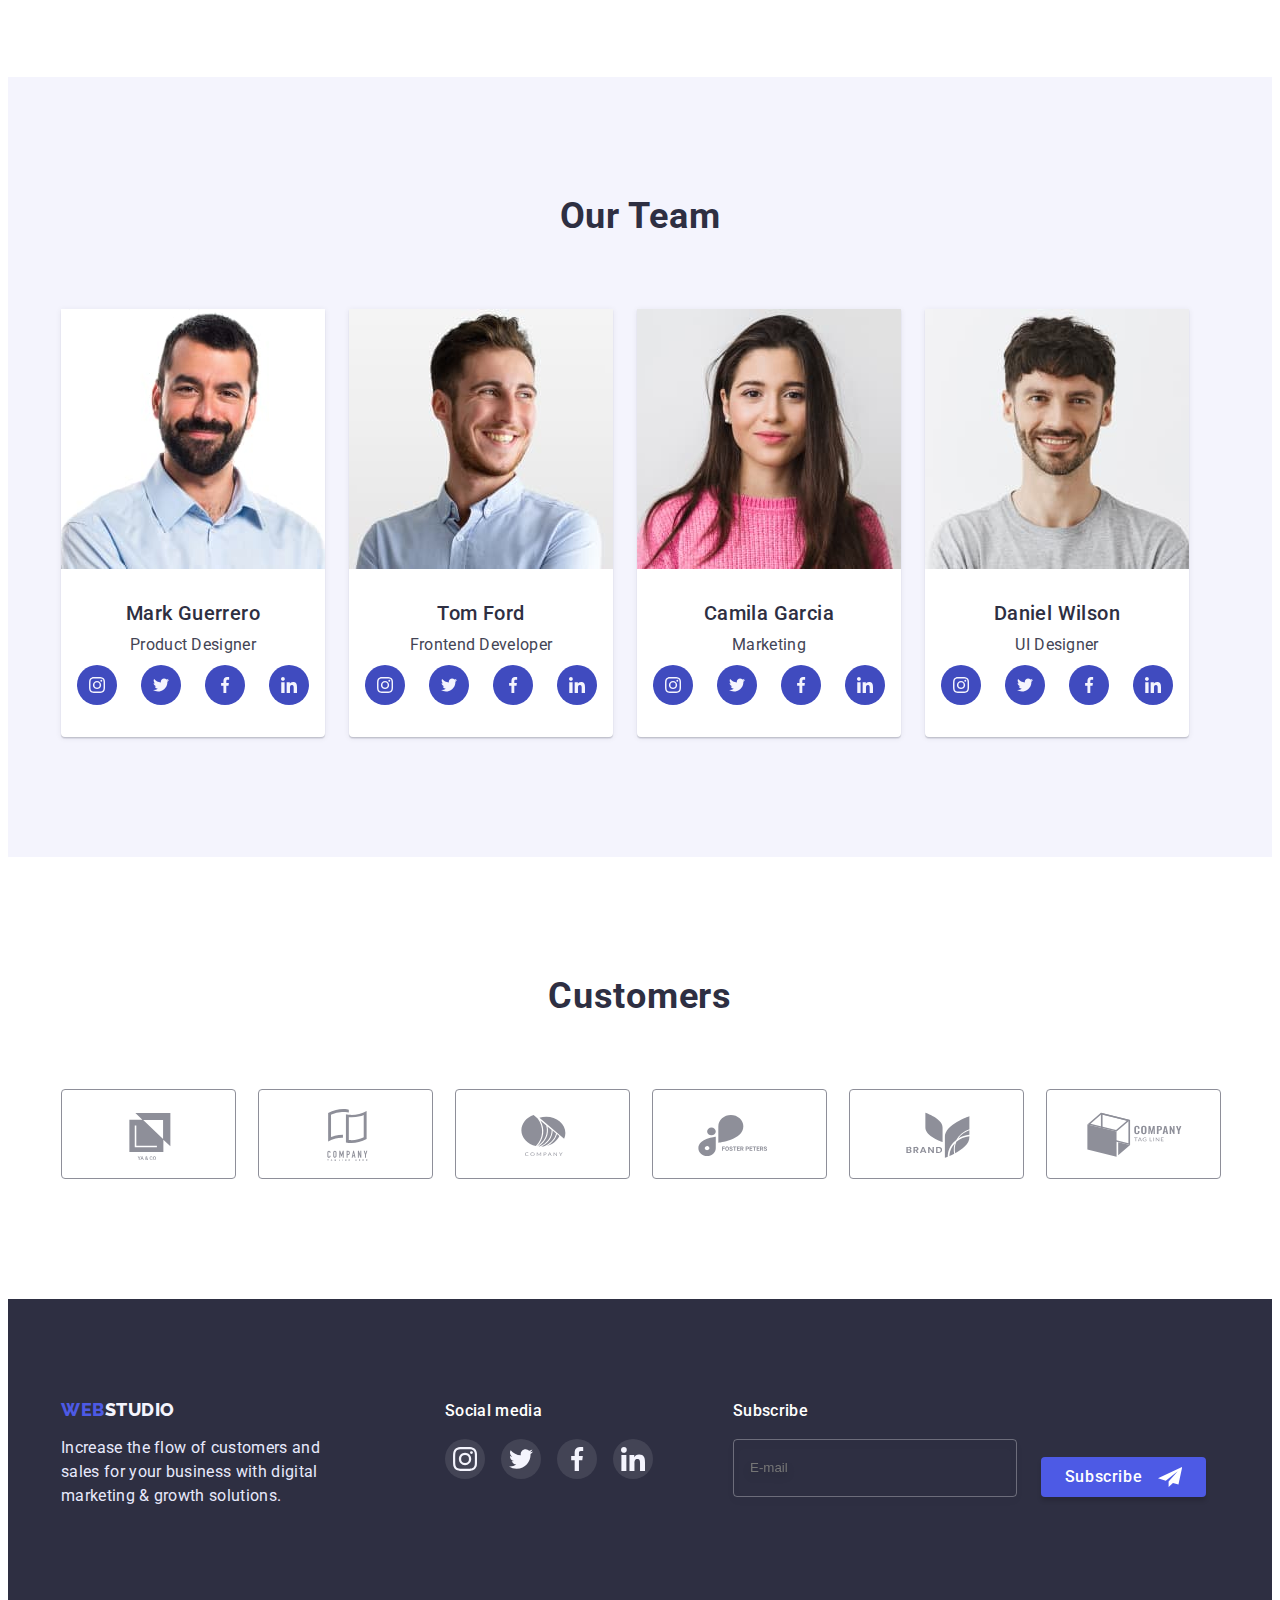
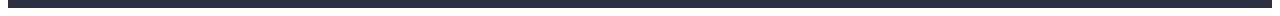
==== commit 49efeabe: "add forms" ====
--- a/index.html
+++ b/index.html
@@ -426,7 +426,7 @@
               <li class="socials-item">
                 <a class="footer-socials-link" href="#">
                   <svg class="footer-socials-icon">
-                    <use se href="./images/icons.svg#icon-twitter"></use>
+                    <use href="./images/icons.svg#icon-twitter"></use>
                   </svg>
                 </a>
               </li>
@@ -446,9 +446,8 @@
               </li>
             </ul>
           </li>
-
-
-            <form class="footer-form" id="footer-form">
+          <li>
+            <form class="footer-form" id="footer-form" autocomplete="on">
               <div class="footer-form-item">
                 <label class="footer-socials-title" for="footer-user-email"
                   >Subscribe</label
@@ -460,7 +459,7 @@
                   type="email"
                   placeholder="E-mail"
                   name="footer-user-email"
-                  
+                  required
                 />
               </div>
 
@@ -470,14 +469,14 @@
                   type="submit"
                   form="footer-form"
                 >
-                  Subscribe      
-                    <svg class="footer-button-icon">
-                      <use se href="./images/icons.svg#icon-send"></use>
-                    </svg>
+                  Subscribe
+                  <svg class="footer-button-icon">
+                    <use href="./images/icons.svg#icon-send"></use>
+                  </svg>
                 </button>
               </div>
             </form>
-
+          </li>
         </ul>
       </div>
     </footer>
@@ -493,7 +492,7 @@
         <h2 class="form-title">
           Leave your contacts and we will call you back
         </h2>
-        <form name="contact-form" autocomplete="on" novalidate>
+        <form name="contact-form" autocomplete="on">
           <div class="form-item">
             <label class="form-row-name" for="user-name">Name</label>
             <input
@@ -501,6 +500,7 @@
               id="user-name"
               type="text"
               name="user-name"
+              required
             />
             <svg class="form-row-icon">
               <use href="./images/icons.svg#icon-name"></use>
@@ -513,6 +513,7 @@
               id="user-phone"
               type="tel"
               name="user-phone"
+              required
             />
             <svg class="form-row-icon">
               <use href="./images/icons.svg#icon-phone"></use>
@@ -525,21 +526,32 @@
               id="user-email"
               type="email"
               name="user-email"
+              required
             />
             <svg class="form-row-icon">
               <use href="./images/icons.svg#icon-email"></use>
             </svg>
           </div>
-          <label class="form-row-name" for="user-comment">Comment</label>
-          <textarea
-            class="form-user-comment"
-            name="user-comment"
-            id="user-comment"
-            placeholder="Text input"
-          ></textarea>
-          
+          <div class="user-comment">
+            <label class="form-row-name" for="user-comment">Comment</label>
+            <textarea
+              class="form-user-comment"
+              name="user-comment"
+              id="user-comment"
+              placeholder="Text input"
+              required
+            ></textarea>
+          </div>
+
           <div class="user-agreement">
-            <input class="checkbox-input visually-hidden" type="checkbox" name="user-agreement"  />
+            <input
+              class="checkbox-input visually-hidden"
+              type="checkbox"
+              id="checkbox"
+              value="vector"
+              name="user-agreement"
+              required
+            />
             <label class="form-checkbox-text" for="checkbox">
               I accept the terms and conditions of the
               <a href="#">Privacy Policy</a>
--- a/css/styles.css
+++ b/css/styles.css
@@ -735,7 +735,7 @@
 .form-title {
   font-size: 16px;
   font-weight: 500;
-  line-height: 1.2;
+  line-height: 1.5;
   text-align: center;
   letter-spacing: 0.02em;
   color: var(--color-primary);
@@ -745,11 +745,16 @@
   resize: none;
   width: 100%;
   height: 120px;
-  margin-bottom: 16px;
   border: 1px solid #4d5ae5;
   border-radius: 4px;
   border: 1px solid rgba(33, 33, 33, 0.2);
   border-radius: 4px;
+  margin-bottom: 0;
+}
+
+.user-comment {
+  margin-bottom: 0;
+  max-height: 138px;
 }
 
 .form-user-comment:focus,
@@ -759,32 +764,18 @@
 }
 
 .user-agreement {
-  display: flex;
-  text-align: center;
+  margin-top: 16px;
+  margin-bottom: 24px;
+}
+
+.form-checkbox-text {
+  display: flex;
   height: 16px;
-  margin-bottom: 24px;
-}
-
-.checkbox-input {
-  height: 16px;
-  width: 16px;
-  margin-right: 8px;
-  border: 1.25px solid var(--color-primary);
-  border-radius: 2px;
-}
-
-.checkbox:checked, .checkbox:focus {
-  background-color: var(--color-brand);
-  border-color: var(--color-brand);
-}
-
-
-.form-checkbox-text {
-  font-weight: 400;
   font-size: 12px;
   line-height: 1.33;
   letter-spacing: 0.04em;
   color: #757575;
+  cursor: pointer;
 }
 
 .form-checkbox-text::before {
@@ -792,8 +783,26 @@
   height: 16px;
   width: 16px;
   margin-right: 8px;
-  border: 1.25px solid var(--color-primary);
+  border: 1.25px solid var(--color-helpertext);
   border-radius: 2px;
+
+  transition-property: background-color;
+  transition-duration: 250ms;
+  transition-timing-function: cubic-bezier(0.4, 0, 0.2, 1);
+}
+
+.checkbox-input:checked + .form-checkbox-text::before {
+  background-color: var(--color-brand);
+  border: 1.25px solid var(--color-brand);
+  border-radius: 2px;
+  background-image: url(../images/check.svg);
+  background-repeat: no-repeat;
+  background-position: center;
+}
+
+.checkbox-input:hover + .form-checkbox-text::before,
+.checkbox-input:active + .form-checkbox-text::before {
+  border-color: var(--color-pressed);
 }
 
 .form-button {
@@ -820,6 +829,11 @@
   transition-property: background-color;
   transition-duration: 250ms;
   transition-timing-function: cubic-bezier(0.4, 0, 0.2, 1);
+}
+
+.form-button:hover,
+.form-button:focus {
+  background-color: var(--color-pressed);
 }
 
 .footer-user-email {
@@ -878,7 +892,7 @@
 .footer-submit {
   display: flex;
   justify-content: center;
-  align-items: center;
+  align-items: end;
 }
 
 .footer-form {
@@ -895,5 +909,5 @@
 .footer-form-item {
   display: flex;
   flex-direction: column;
-  gap: 10px;
-}
+  gap: 16px;
+}
